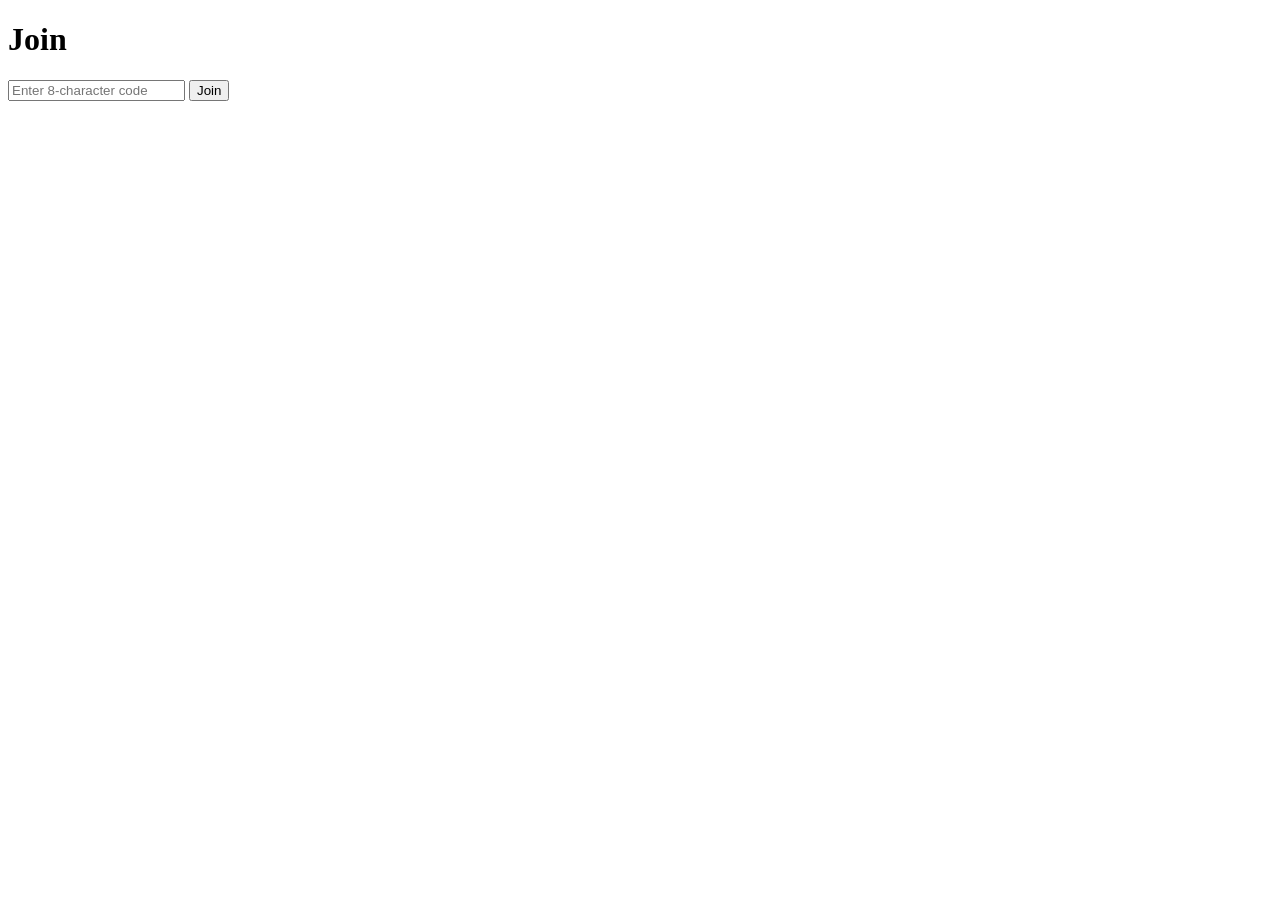
==== join.html @ 08ccbea2 "Create join.html" ====
<!DOCTYPE html>
<html lang="en">
<head>
    <meta charset="UTF-8">
    <meta name="viewport" content="width=device-width, initial-scale=1.0">
    <title>Join - Relay</title>
    <link rel="stylesheet" href="style.css">
</head>
<body>

<div class="container">
    <h1>Join</h1>

    <input
        id="codeInput"
        type="text"
        maxlength="8"
        minlength="8"
        placeholder="Enter 8-character code"
        autocomplete="off"
    >

    <button id="joinButton">Join</button>

    <p id="status"></p>
</div>

<script>
const RELAY_URL = "wss://YOUR-CLOUDFLARE-WORKER.workers.dev";

const input = document.getElementById("codeInput");
const button = document.getElementById("joinButton");
const status = document.getElementById("status");

button.onclick = () => {
    /*
     * Accept ANY characters.
     * No alphabet filtering.
     * Only requirement is exactly 8 characters.
     */
    const code = input.value.trim();

    if (code.length !== 8) {
        status.textContent = "Code must be exactly 8 characters.";
        return;
    }

    status.textContent = "Connecting...";

    const ws = new WebSocket(RELAY_URL);

    ws.onopen = () => {
        ws.send(JSON.stringify({
            type: "join",
            code: code
        }));

        status.textContent = "Joining room...";
    };

    ws.onmessage = event => {
        const data = JSON.parse(event.data);

        if (data.type === "joined") {
            status.textContent = "Connected!";
        }

        if (data.type === "signal") {
            console.log("Signal received:", data.data);
        }

        if (data.type === "error") {
            status.textContent = data.message;
        }
    };

    ws.onerror = () => {
        status.textContent = "Connection failed.";
    };

    ws.onclose = () => {
        console.log("Relay connection closed.");
    };
};
</script>

</body>
</html>
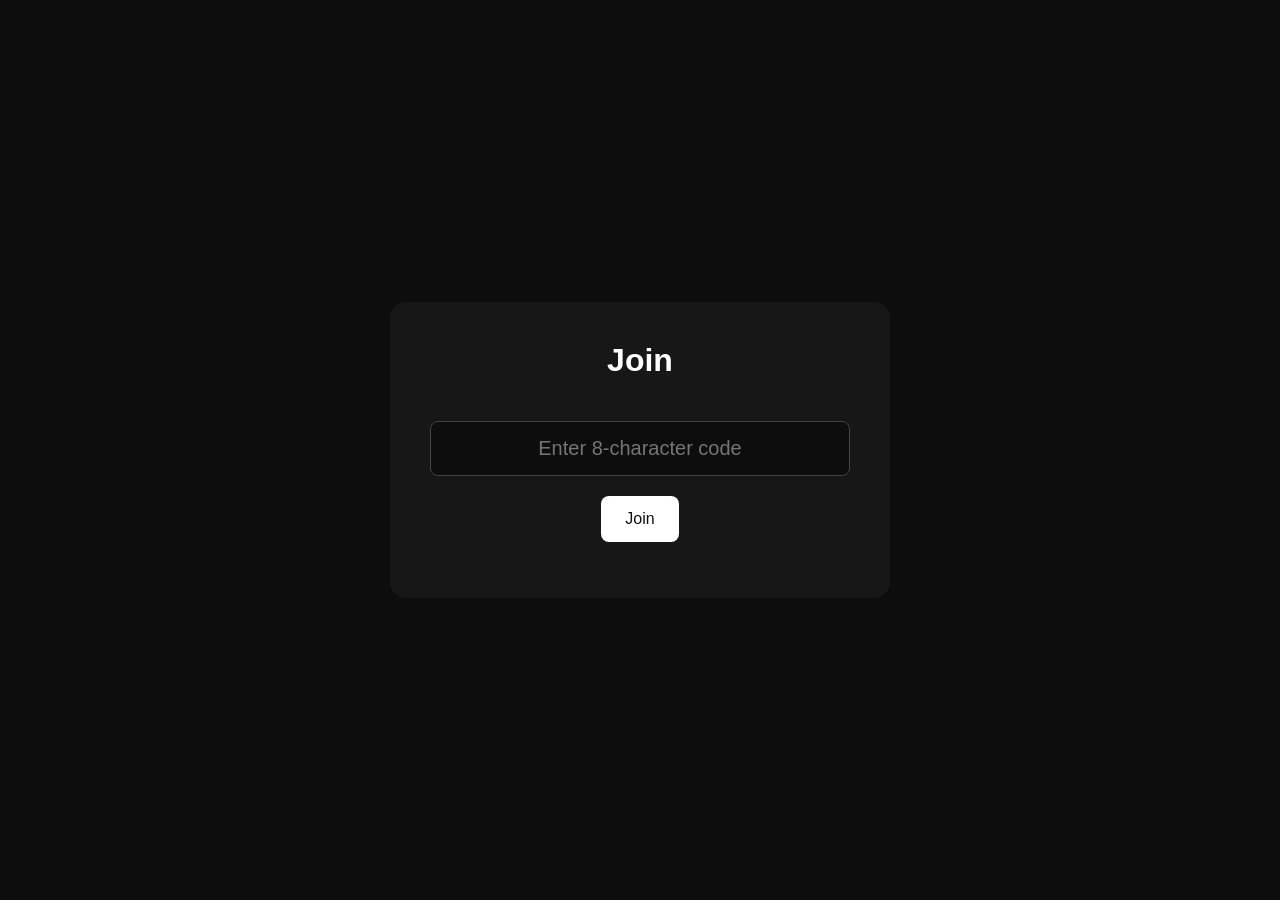
==== commit 7891b882: "Update join.html" ====
--- a/join.html
+++ b/join.html
@@ -26,7 +26,7 @@
 </div>
 
 <script>
-const RELAY_URL = "wss://YOUR-CLOUDFLARE-WORKER.workers.dev";
+const RELAY_URL = "wss://my-relay.ayan6-4.workers.dev";
 
 const input = document.getElementById("codeInput");
 const button = document.getElementById("joinButton");
--- a/style.css
+++ b/style.css
@@ -0,0 +1,76 @@
+* {
+    box-sizing: border-box;
+}
+
+body {
+    margin: 0;
+    min-height: 100vh;
+    background: #0d0d0d;
+    color: white;
+    font-family: Arial, sans-serif;
+    display: flex;
+    justify-content: center;
+    align-items: center;
+}
+
+.container {
+    width: 90%;
+    max-width: 500px;
+    text-align: center;
+    background: #171717;
+    padding: 40px;
+    border-radius: 16px;
+}
+
+h1 {
+    margin-top: 0;
+}
+
+p {
+    color: #aaa;
+}
+
+.buttons {
+    display: flex;
+    gap: 15px;
+    justify-content: center;
+    margin-top: 30px;
+}
+
+.button,
+button {
+    border: 0;
+    border-radius: 8px;
+    padding: 14px 24px;
+    background: #fff;
+    color: #111;
+    font-size: 16px;
+    cursor: pointer;
+    text-decoration: none;
+}
+
+button:hover,
+.button:hover {
+    opacity: 0.85;
+}
+
+input {
+    width: 100%;
+    padding: 15px;
+    border-radius: 8px;
+    border: 1px solid #444;
+    background: #0d0d0d;
+    color: white;
+    font-size: 20px;
+    text-align: center;
+    margin: 20px 0;
+    outline: none;
+}
+
+.code {
+    font-size: 36px;
+    font-weight: bold;
+    letter-spacing: 6px;
+    margin: 25px 0;
+    word-break: break-all;
+}
